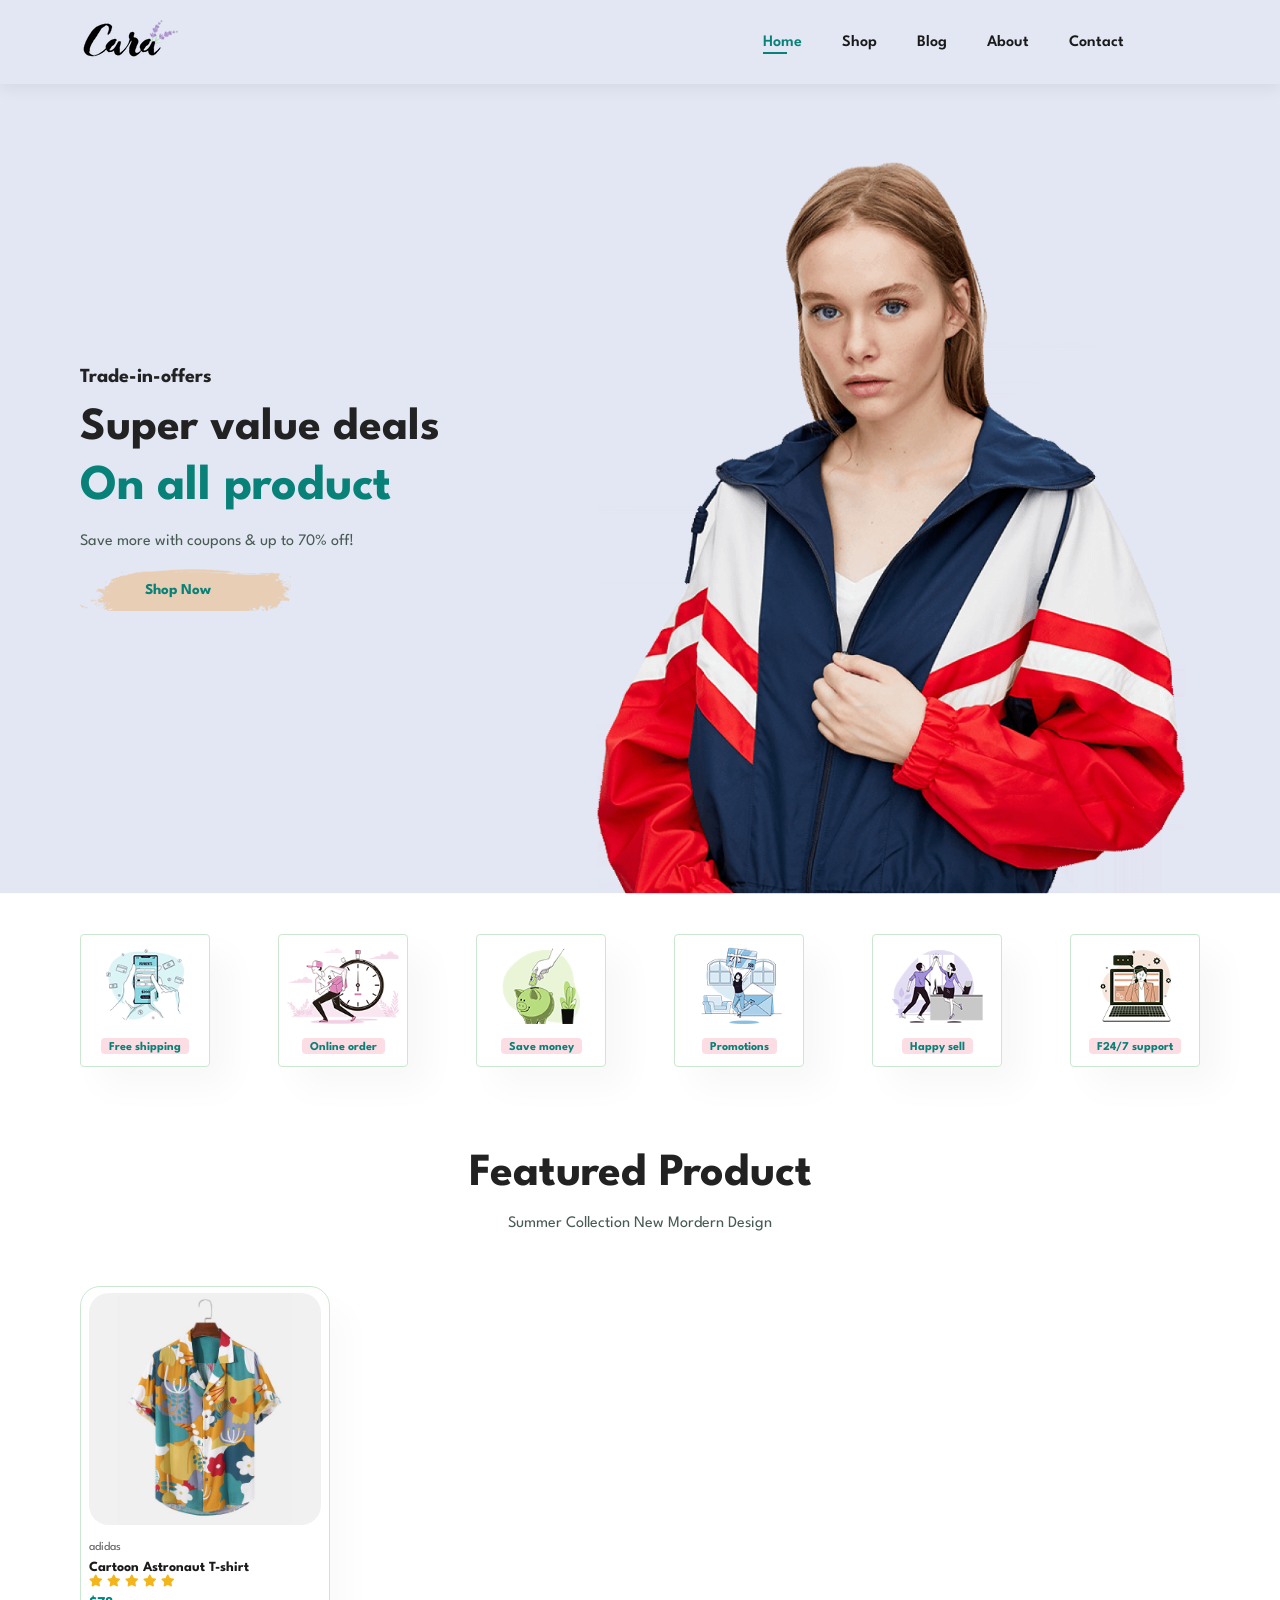
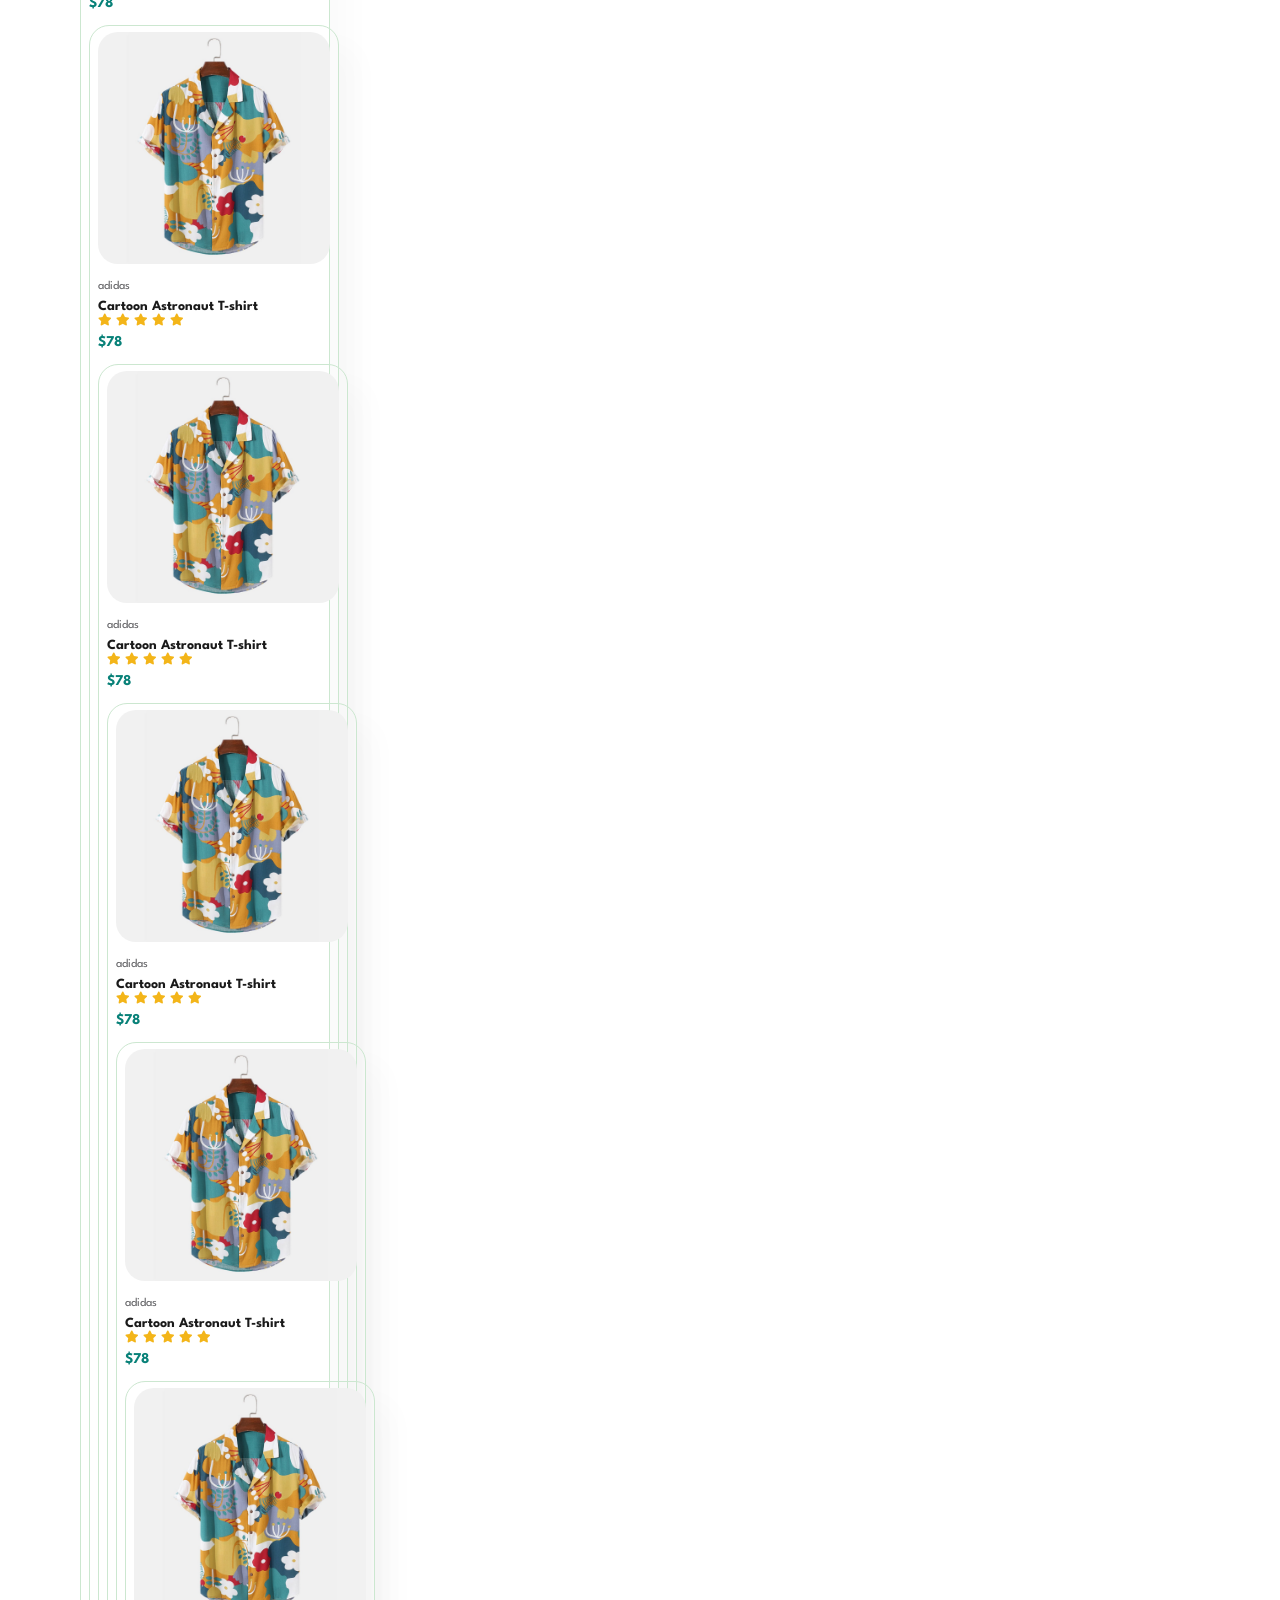
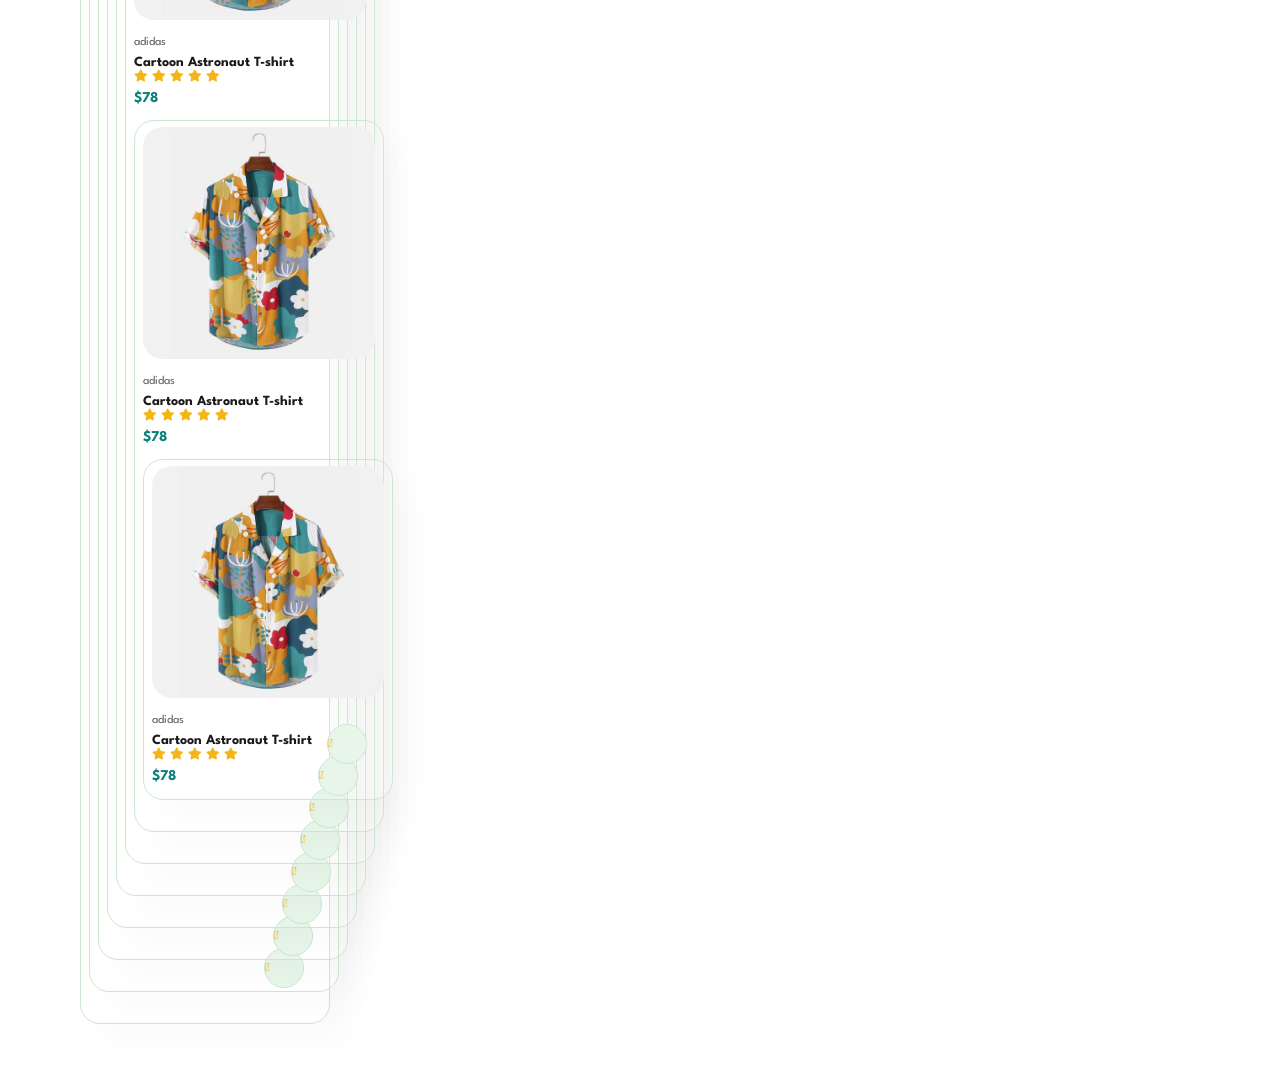
==== file/e commerce website/Index.html @ c5d9c0c0 "Add files via upload" ====
<!DOCTYPE html>
<html lang="en">
<head>
    <meta charset="UTF-8">
    <meta name="viewport" content="width=device-width, initial-scale=1.0">
    <title>E-commerce website</title>
    <link rel="stylesheet" href="https://pro.fontawesome.com/releases/v5.10.0/css/all.css" /> 
    <link rel="stylesheet" href="style.css">
</head>

<body>
    <section id="header">
        <a href="#"><img src="PICTURE/logo.png" class="LOGO" alt=""></a>

        <div>
            <ul id="navbar">
                <li><a class="active" href="home.html">Home</a></li>
                <li><a href="shop.html">Shop</a></li>
                <li><a href="blog.html">Blog</a></li>
                <li><a href="about.html">About</a></li>
                <li><a href="contact.html">Contact</a></li>
                <li><a href="cart.html"><i class="far fa-shopping-bag"></i></a></li>
            
            </ul>
        </div>

    </section>

    <section id="hero">
        <h4>Trade-in-offers</h4>
        <h2>Super value deals</h2>
        <h1>On all product</h1>
        <p>Save more with coupons & up to 70% off!</p>
        <button>Shop Now</button>
    </section>

    <section id="feature" class="section-p1">
        <div class="fe-box">
            <img src="PICTURE/f1.png" alt="">
            <h6>Free shipping</h6>
        </div>
        <div class="fe-box">
            <img src="PICTURE/f2.png" alt="">
            <h6>Online order</h6>
        </div>
        <div class="fe-box">
            <img src="PICTURE/f3.png" alt="">
            <h6>Save money</h6>
        </div>
        <div class="fe-box">
            <img src="PICTURE/f4.png" alt="">
            <h6>Promotions</h6>
        </div>
        <div class="fe-box">
            <img src="PICTURE/f5.png" alt="">
            <h6>Happy sell</h6>
        </div>
        <div class="fe-box">
            <img src="PICTURE/f6.png" alt="">
            <h6>F24/7 support</h6>
        </div>
    </section id>
    <section id="product1" class="section-p1">
        <h2>Featured Product</h2>
        <p>Summer Collection New Mordern Design</p>
        <div class="pro-container">

            <div class="pro">
                <img src="PICTURE/fe1.jpg" alt="">
                <div class="des">
                    <span>adidas</span>
                    <h5>Cartoon Astronaut T-shirt</h5>

                    <div class="star">
                        <i class="fas fa-star"></i>
                        <i class="fas fa-star"></i>
                        <i class="fas fa-star"></i>
                        <i class="fas fa-star"></i>
                        <i class="fas fa-star"></i>
                        <div>

                            <h4>$78</h4>

                        </div>
                        <div>
                            
                            <a href="#"><i class="fal fa-shopping-cart cart"></i></a>
                            
                        </div>
                        <div class="pro">
                <img src="PICTURE/fe1.jpg" alt="">
                <div class="des">
                    <span>adidas</span>
                    <h5>Cartoon Astronaut T-shirt</h5>
                    <div class="star">
                        <i class="fas fa-star"></i>
                        <i class="fas fa-star"></i>
                        <i class="fas fa-star"></i>
                        <i class="fas fa-star"></i>
                        <i class="fas fa-star"></i>
                        <div>
                            <h4>$78</h4>

                        </div>
                        <div>
                            <a href="#"><i class="fal fa-shopping-cart cart"></i></a>
                            
                        </div>
                        <div class="pro">
                <img src="PICTURE/fe1.jpg" alt="">
                <div class="des">
                    <span>adidas</span>
                    <h5>Cartoon Astronaut T-shirt</h5>
                    <div class="star">
                        <i class="fas fa-star"></i>
                        <i class="fas fa-star"></i>
                        <i class="fas fa-star"></i>
                        <i class="fas fa-star"></i>
                        <i class="fas fa-star"></i>
                        <div>
                            <h4>$78</h4>

                        </div>
                        <div>
                            <a href="#"><i class="fal fa-shopping-cart cart"></i></a>
                            
                        </div>
                        <div class="pro">
                <img src="PICTURE/fe1.jpg" alt="">
                <div class="des">
                    <span>adidas</span>
                    <h5>Cartoon Astronaut T-shirt</h5>
                    <div class="star">
                        <i class="fas fa-star"></i>
                        <i class="fas fa-star"></i>
                        <i class="fas fa-star"></i>
                        <i class="fas fa-star"></i>
                        <i class="fas fa-star"></i>
                        <div>
                            <h4>$78</h4>

                        </div>
                        <div>
                            <a href="#"><i class="fal fa-shopping-cart cart"></i></a>
                            
                        </div>
                        <div class="pro">
                <img src="PICTURE/fe1.jpg" alt="">
                <div class="des">
                    <span>adidas</span>
                    <h5>Cartoon Astronaut T-shirt</h5>
                    <div class="star">
                        <i class="fas fa-star"></i>
                        <i class="fas fa-star"></i>
                        <i class="fas fa-star"></i>
                        <i class="fas fa-star"></i>
                        <i class="fas fa-star"></i>
                        <div>
                            <h4>$78</h4>

                        </div>
                        <div>
                            <a href="#"><i class="fal fa-shopping-cart cart"></i></a>
                            
                        </div>
                        <div class="pro">
                <img src="PICTURE/fe1.jpg" alt="">
                <div class="des">
                    <span>adidas</span>
                    <h5>Cartoon Astronaut T-shirt</h5>
                    <div class="star">
                        <i class="fas fa-star"></i>
                        <i class="fas fa-star"></i>
                        <i class="fas fa-star"></i>
                        <i class="fas fa-star"></i>
                        <i class="fas fa-star"></i>
                        <div>
                            <h4>$78</h4>

                        </div>
                        <div>
                            <a href="#"><i class="fal fa-shopping-cart cart"></i></a>
                            
                        </div>
                        <div class="pro">
                <img src="PICTURE/fe1.jpg" alt="">
                <div class="des">
                    <span>adidas</span>
                    <h5>Cartoon Astronaut T-shirt</h5>
                    <div class="star">
                        <i class="fas fa-star"></i>
                        <i class="fas fa-star"></i>
                        <i class="fas fa-star"></i>
                        <i class="fas fa-star"></i>
                        <i class="fas fa-star"></i>
                        <div>
                            <h4>$78</h4>

                        </div>
                        <div>
                            <a href="#"><i class="fal fa-shopping-cart cart"></i></a>
                            
                        </div>
                        <div class="pro">
                <img src="PICTURE/fe1.jpg" alt="">
                <div class="des">
                    <span>adidas</span>
                    <h5>Cartoon Astronaut T-shirt</h5>
                    <div class="star">
                        <i class="fas fa-star"></i>
                        <i class="fas fa-star"></i>
                        <i class="fas fa-star"></i>
                        <i class="fas fa-star"></i>
                        <i class="fas fa-star"></i>
                        <div>
                            <h4>$78</h4>

                        </div>
                        <div>
                            <a href="#"><i class="fal fa-shopping-cart cart"></i></a>
                            
                        </div>
                    </div>
                </div>

            </div>
        </div>


    </section>

    <script src="script.js"></script>
</body>
</html>
---- file/e commerce website/style.css ----
@import url("https://fonts.googleapis.com/css2?family=Spartan:wght@100;200;300;400;500;600;700;800;900&display=swap");
* {
  margin: 0;
  padding: 0;
  box-sizing: border-box;
  font-family: "Spartan", sans-serif;
}

html {
  scroll-behavior: smooth;
}
/* Global Styles */

h1 {
  font-size: 50px;
  line-height: 64px;
  color: #222;
}

h2 {
  font-size: 46px;
  line-height: 54px;
  color: #222;
}

h4 {
  font-size: 20px;
  color: #222;
}

h6 {
  font-weight: 700;
  font-size: 12px;
}

p {
  font-size: 16px;
  color: #465b52;
  margin: 15px 0 20px 0;
}

.section-p1 {
  padding: 40px 80px;
}

.section-m1 {
  margin: 40px 0;
}

body {
  width: 100%;
}

#header {
  display: flex;
  align-items: center;
  justify-content: space-between;
  padding: 20px 80px;
  background: #e3e6f3;
  box-shadow: 0 5px 15px rgba(0, 0, 0, 0.06);
  z-index:999 ;
  position: sticky;
  top: 0;
  left: 0;
}

#navbar{
  display: flex;
  align-items: center;
  justify-content: center;
}

#navbar li{
  list-style: none;
  padding: 0 20px;
  position: relative;
}

#navbar li a{
  text-decoration: none;
  font-size:16px;
  font-weight: 600;
  color: #1a1a1a;;
  transition: 0.3 ease;
}

#navbar li a:hover,
#navbar li a.active{
  color: #088178
}

#navbar li a.active::after,
#navbar li a:hover::after{
  content:"";
  width: 30%;
  height: 2px;
  background-color:#088178 ;
  position: absolute;
  bottom: -4px;
  left: 20px;
}


#hero{
  background-image: url(PICTURE/hero4.png);
  height: 90vh;
  width: 100%;
  background-size: cover;
  background-position: top 25% right 0;
  padding: 0 80px;
  display: flex;
  flex-direction: column;
  align-items: flex-start;
  justify-content: center;
}

#hero h4{
  padding-bottom: 15px;
}
#hero h1{
  color:#088178  ;
}
#hero button{
  background-image: url(PICTURE/button.png);
  background-color: transparent;
  color: #088178;
  border: 0;
  padding: 14px 80px 14px 65px;
  background-repeat: no-repeat;
  cursor: pointer;
  font-weight: 700;
  font-size: 15px;
}
#feature{
  display: flex;
  align-items: center;
  justify-content: space-between;
  flex-wrap:wrap;
}

#feature .fe-box{
  width: 130px;
  text-align: center;
  padding: 12px 8px;
  box-shadow: 20px 20px 34px rgba(0, 0, 0, 0.03);
  border: 1px solid#cce7d0;
  border-radius: 4px;
  margin: 10px 5;
}


#feature .fe-box:hover{
  box-shadow: 10px 10px 54px rgba(70 62 221 0.1);
}
#feature .fe-box img{
  width: 100%;
  margin-bottom: 10px;
}
#feature .fe-box h6{
  display: inline-block;
padding: 9px 8px 6px 8px;
line-height: 1px;
border-radius: 4px;
color: #088178;
background-color: #fddde4;
}

#feature .fe-box :nth-child(2) h6{
  background-color: #cdebbc;
}
#feature .fe-box :nth-child(3) h6{
  background-color: #d1e8f2;
}
#feature .fe-box :nth-child(4) h6{
  background-color: #cdd4f8;
}
#feature .fe-box :nth-child(5) h6{
  background-color: #f6dbf6;
}
#feature .fe-box :nth-child(6) h6{
  background-color: #fff2ef;
}




#feature.fe-box img{
  width: 100%;
  margin-bottom: 10px;

}

#feature.fe-box h6{
 display: inline-block;
  padding: 9px 8px 6px 8px;
  line-height: 1;
  border-radius: 4px;
  color: #088178;
  background-color: #fddde4;
}
#product1{
  text-align: center;
}
#product1 .pro-container{
  display: flex;
  justify-content: space-between;
  padding-top: 20px;
  
  
  

}
#product1 .pro{
  width: 20%;
  min-width: 250px;
  padding: 6px 8px;
  border: 1px solid #cce7d0;
  border-radius: 20px;
  cursor: pointer;
  box-shadow: 20px 20px 30px rgba(0, 0, 0, 0.02);
  margin: 15px 0;
  transition: 0.2s ease;
  position: relative;
  
  
}
#product1 .pro:hover{
 box-shadow: 20px 20px 30px rgba(0, 0, 0, 0.06);
}
#product1 .pro img{
  width: 100%;
  border-radius: 20px;
} 
#product1 .pro .des{
  text-align: start;
  padding: 10px 0;
}
#product1 .pro .des span{
  color:#606063;
  font-size:12px;

}
#product1 .pro .des h5{
  padding-top:7px ;
  color: #1a1a1a;
  font-size: 14px;

}

#product1 .pro .des i{
  font-size: 12px;
  color: rgb(243, 181, 25);
}
#product1 .pro .des h4{
  padding-top: 7px;
  font-size: 15px;
  font-weight: 700;
  color: #088178;
}
#product1 .pro .cart{
  width: 40px;
  height: 40px;
  line-height: 40px;
  border-radius: 50px;
  background-color: #e8f6ea;
  font-weight: 500;
  color: #088178;
  border: 1px solid#cce7d0;
  position: absolute;
  bottom: 20px;
  right: 10px;
}
#product1 .pro a{
  position: absolute;
  right: 15px;
  bottom: 15px;
}
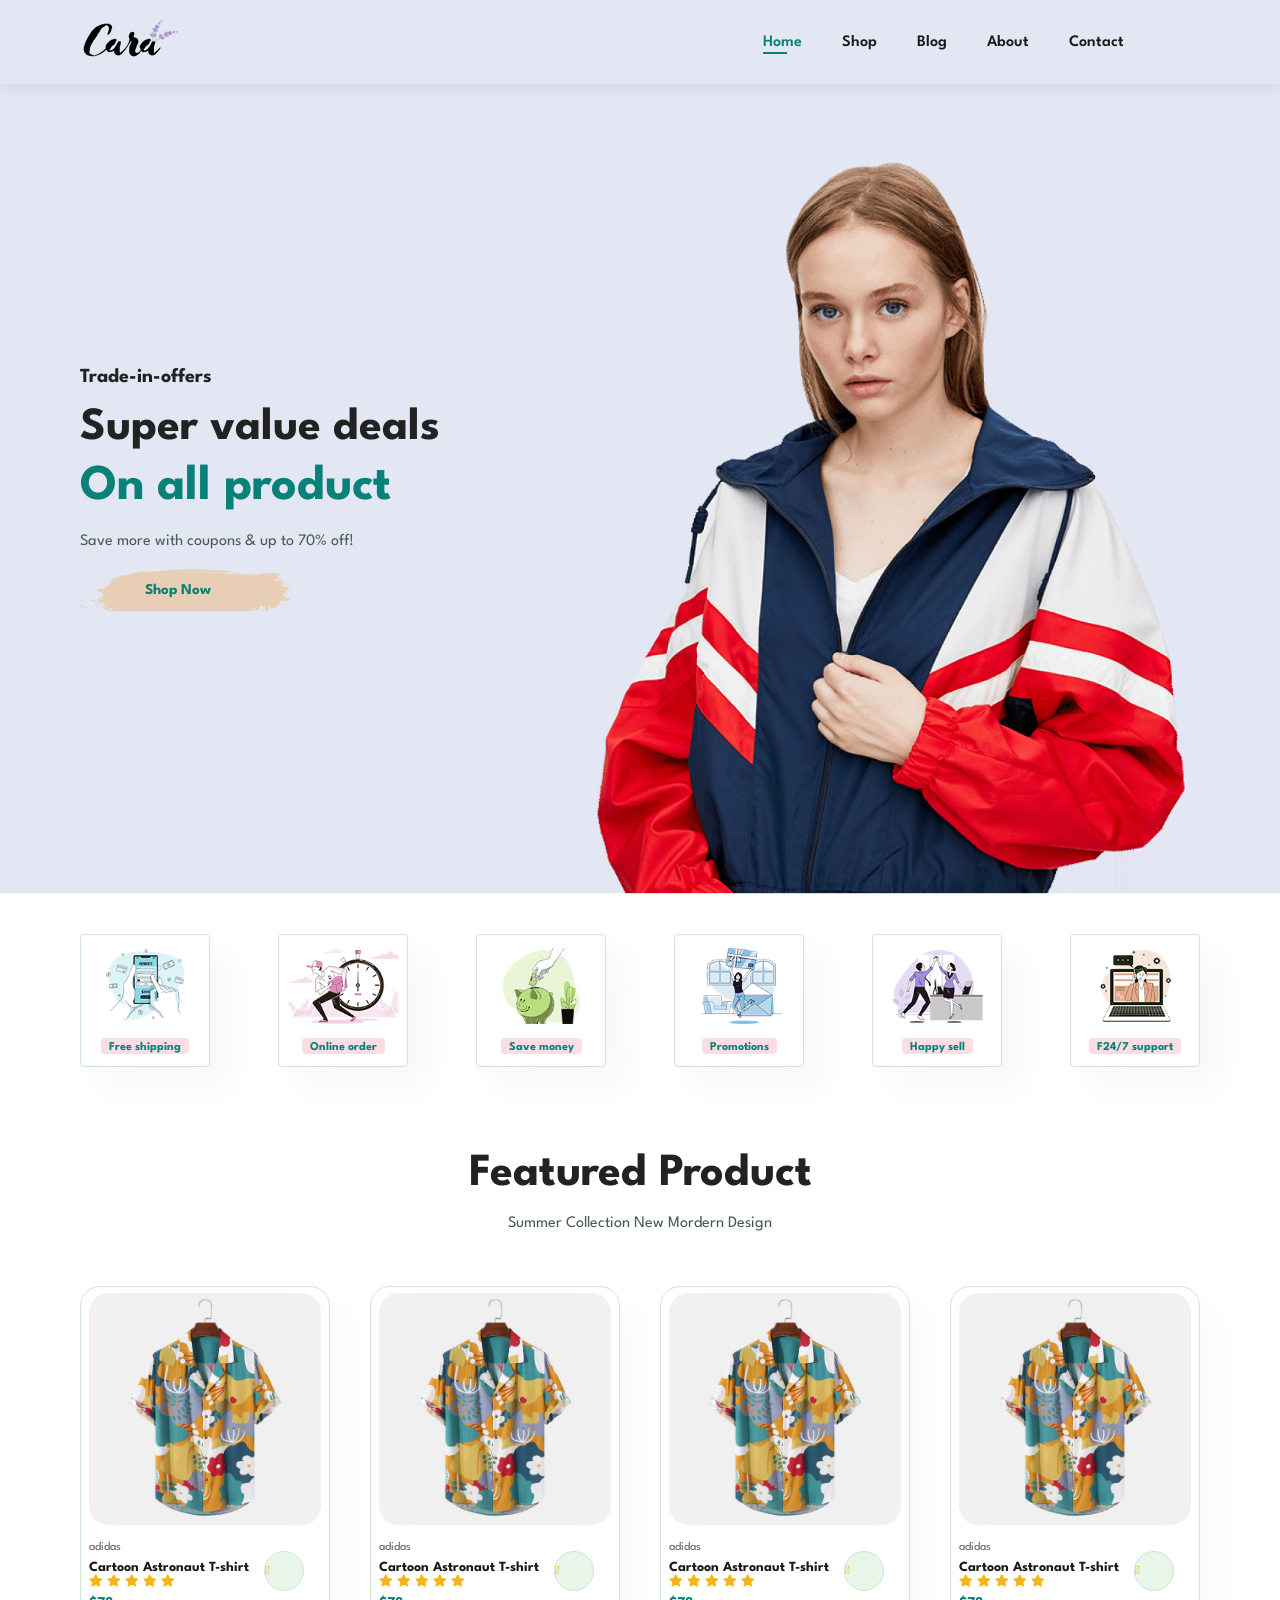
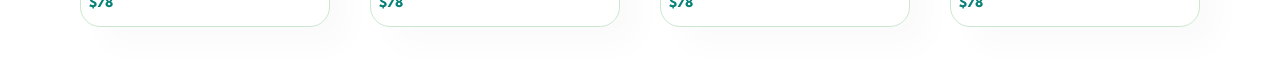
==== commit a952c6de: "fix: cart alignment" ====
--- a/file/e commerce website/Index.html
+++ b/file/e commerce website/Index.html
@@ -20,7 +20,6 @@
                 <li><a href="about.html">About</a></li>
                 <li><a href="contact.html">Contact</a></li>
                 <li><a href="cart.html"><i class="far fa-shopping-bag"></i></a></li>
-            
             </ul>
         </div>
 
@@ -64,7 +63,6 @@
         <h2>Featured Product</h2>
         <p>Summer Collection New Mordern Design</p>
         <div class="pro-container">
-
             <div class="pro">
                 <img src="PICTURE/fe1.jpg" alt="">
                 <div class="des">
@@ -78,20 +76,22 @@
                         <i class="fas fa-star"></i>
                         <i class="fas fa-star"></i>
                         <div>
-
                             <h4>$78</h4>
-
                         </div>
                         <div>
-                            
-                            <a href="#"><i class="fal fa-shopping-cart cart"></i></a>
-                            
+                            <a href="#">
+                                <i class="fal fa-shopping-cart cart"></i>
+                            </a>
                         </div>
-                        <div class="pro">
+                    </div>
+                </div>
+            </div>
+            <div class="pro">
                 <img src="PICTURE/fe1.jpg" alt="">
                 <div class="des">
                     <span>adidas</span>
                     <h5>Cartoon Astronaut T-shirt</h5>
+
                     <div class="star">
                         <i class="fas fa-star"></i>
                         <i class="fas fa-star"></i>
@@ -100,17 +100,19 @@
                         <i class="fas fa-star"></i>
                         <div>
                             <h4>$78</h4>
-
                         </div>
                         <div>
                             <a href="#"><i class="fal fa-shopping-cart cart"></i></a>
-                            
                         </div>
-                        <div class="pro">
+                    </div>
+                </div>
+            </div>
+            <div class="pro">
                 <img src="PICTURE/fe1.jpg" alt="">
                 <div class="des">
                     <span>adidas</span>
                     <h5>Cartoon Astronaut T-shirt</h5>
+
                     <div class="star">
                         <i class="fas fa-star"></i>
                         <i class="fas fa-star"></i>
@@ -119,17 +121,19 @@
                         <i class="fas fa-star"></i>
                         <div>
                             <h4>$78</h4>
-
                         </div>
                         <div>
                             <a href="#"><i class="fal fa-shopping-cart cart"></i></a>
-                            
                         </div>
-                        <div class="pro">
+                    </div>
+                </div>
+            </div>
+            <div class="pro">
                 <img src="PICTURE/fe1.jpg" alt="">
                 <div class="des">
                     <span>adidas</span>
                     <h5>Cartoon Astronaut T-shirt</h5>
+
                     <div class="star">
                         <i class="fas fa-star"></i>
                         <i class="fas fa-star"></i>
@@ -138,95 +142,14 @@
                         <i class="fas fa-star"></i>
                         <div>
                             <h4>$78</h4>
-
                         </div>
                         <div>
                             <a href="#"><i class="fal fa-shopping-cart cart"></i></a>
-                            
-                        </div>
-                        <div class="pro">
-                <img src="PICTURE/fe1.jpg" alt="">
-                <div class="des">
-                    <span>adidas</span>
-                    <h5>Cartoon Astronaut T-shirt</h5>
-                    <div class="star">
-                        <i class="fas fa-star"></i>
-                        <i class="fas fa-star"></i>
-                        <i class="fas fa-star"></i>
-                        <i class="fas fa-star"></i>
-                        <i class="fas fa-star"></i>
-                        <div>
-                            <h4>$78</h4>
-
-                        </div>
-                        <div>
-                            <a href="#"><i class="fal fa-shopping-cart cart"></i></a>
-                            
-                        </div>
-                        <div class="pro">
-                <img src="PICTURE/fe1.jpg" alt="">
-                <div class="des">
-                    <span>adidas</span>
-                    <h5>Cartoon Astronaut T-shirt</h5>
-                    <div class="star">
-                        <i class="fas fa-star"></i>
-                        <i class="fas fa-star"></i>
-                        <i class="fas fa-star"></i>
-                        <i class="fas fa-star"></i>
-                        <i class="fas fa-star"></i>
-                        <div>
-                            <h4>$78</h4>
-
-                        </div>
-                        <div>
-                            <a href="#"><i class="fal fa-shopping-cart cart"></i></a>
-                            
-                        </div>
-                        <div class="pro">
-                <img src="PICTURE/fe1.jpg" alt="">
-                <div class="des">
-                    <span>adidas</span>
-                    <h5>Cartoon Astronaut T-shirt</h5>
-                    <div class="star">
-                        <i class="fas fa-star"></i>
-                        <i class="fas fa-star"></i>
-                        <i class="fas fa-star"></i>
-                        <i class="fas fa-star"></i>
-                        <i class="fas fa-star"></i>
-                        <div>
-                            <h4>$78</h4>
-
-                        </div>
-                        <div>
-                            <a href="#"><i class="fal fa-shopping-cart cart"></i></a>
-                            
-                        </div>
-                        <div class="pro">
-                <img src="PICTURE/fe1.jpg" alt="">
-                <div class="des">
-                    <span>adidas</span>
-                    <h5>Cartoon Astronaut T-shirt</h5>
-                    <div class="star">
-                        <i class="fas fa-star"></i>
-                        <i class="fas fa-star"></i>
-                        <i class="fas fa-star"></i>
-                        <i class="fas fa-star"></i>
-                        <i class="fas fa-star"></i>
-                        <div>
-                            <h4>$78</h4>
-
-                        </div>
-                        <div>
-                            <a href="#"><i class="fal fa-shopping-cart cart"></i></a>
-                            
                         </div>
                     </div>
                 </div>
-
             </div>
         </div>
-
-
     </section>
 
     <script src="script.js"></script>
